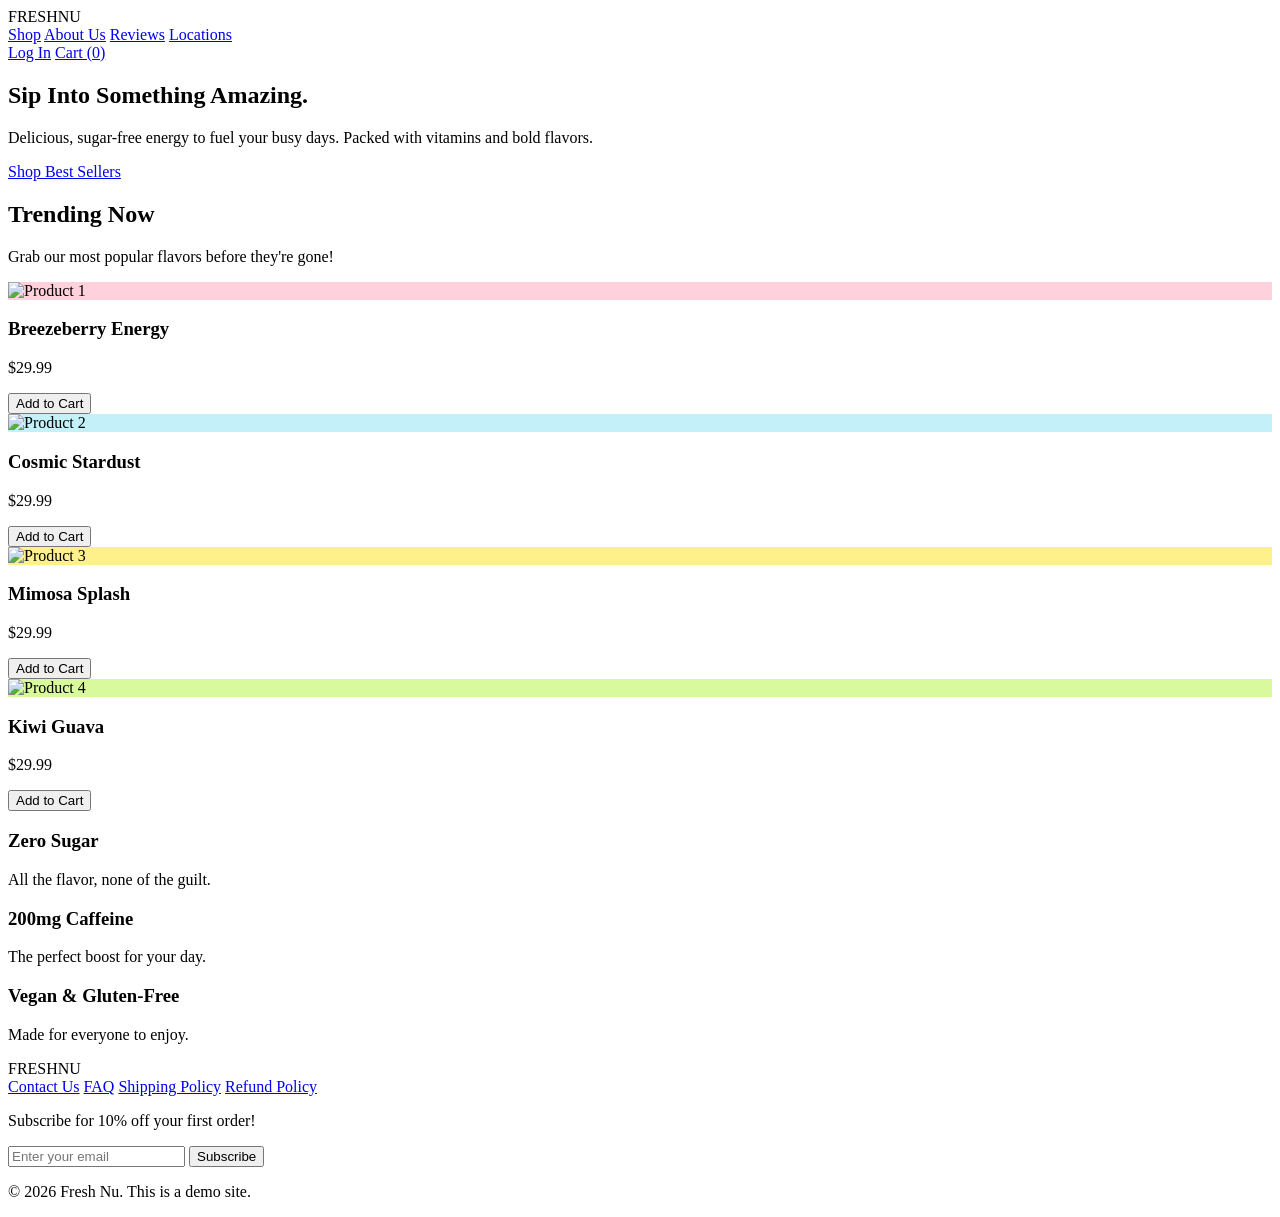
==== alani.html @ 4d2008d9 "Add files via upload" ====
<!DOCTYPE html>
<html lang="en">
<head>
    <meta charset="UTF-8">
    <meta name="viewport" content="width=device-width, initial-scale=1.0">
    <title>Fresh Energy | Small Business</title>
    <link rel="stylesheet" href="style.css">
    <link href="https://fonts.googleapis.com/css2?family=Poppins:wght@400;600;800&display=swap" rel="stylesheet">
</head>
<body>

    <header class="navbar">
        <div class="logo">FRESH<span>NU</span></div>
        <nav class="nav-links">
            <a href="#">Shop</a>
            <a href="#">About Us</a>
            <a href="#">Reviews</a>
            <a href="#">Locations</a>
        </nav>
        <div class="nav-actions">
            <a href="#" class="btn-outline">Log In</a>
            <a href="#" class="btn-solid cart-btn">Cart (0)</a>
        </div>
    </header>

    <section class="hero">
        <div class="hero-content">
            <h1>Sip Into Something <span class="highlight">Amazing.</span></h1>
            <p>Delicious, sugar-free energy to fuel your busy days. Packed with vitamins and bold flavors.</p>
            <a href="#shop" class="btn-large">Shop Best Sellers</a>
        </div>
    </section>

    <section id="shop" class="products-section">
        <div class="section-header">
            <h2>Trending Now</h2>
            <p>Grab our most popular flavors before they're gone!</p>
        </div>

        <div class="product-grid">
            <div class="product-card">
                <div class="product-image" style="background-color: #ffd1dc;">
                    <img src="https://placehold.co/200x300/transparent/ff4b72?text=Breezeberry" alt="Product 1">
                </div>
                <div class="product-info">
                    <h3>Breezeberry Energy</h3>
                    <p class="price">$29.99</p>
                    <button class="btn-solid add-to-cart">Add to Cart</button>
                </div>
            </div>

            <div class="product-card">
                <div class="product-image" style="background-color: #c4f1f9;">
                    <img src="https://placehold.co/200x300/transparent/00b4d8?text=Cosmic+Stardust" alt="Product 2">
                </div>
                <div class="product-info">
                    <h3>Cosmic Stardust</h3>
                    <p class="price">$29.99</p>
                    <button class="btn-solid add-to-cart">Add to Cart</button>
                </div>
            </div>

            <div class="product-card">
                <div class="product-image" style="background-color: #fef08a;">
                    <img src="https://placehold.co/200x300/transparent/eab308?text=Mimosa" alt="Product 3">
                </div>
                <div class="product-info">
                    <h3>Mimosa Splash</h3>
                    <p class="price">$29.99</p>
                    <button class="btn-solid add-to-cart">Add to Cart</button>
                </div>
            </div>
            
            <div class="product-card">
                <div class="product-image" style="background-color: #d9f99d;">
                    <img src="https://placehold.co/200x300/transparent/84cc16?text=Kiwi+Guava" alt="Product 4">
                </div>
                <div class="product-info">
                    <h3>Kiwi Guava</h3>
                    <p class="price">$29.99</p>
                    <button class="btn-solid add-to-cart">Add to Cart</button>
                </div>
            </div>
        </div>
    </section>

    <section class="benefits-banner">
        <div class="benefit">
            <h3>Zero Sugar</h3>
            <p>All the flavor, none of the guilt.</p>
        </div>
        <div class="benefit">
            <h3>200mg Caffeine</h3>
            <p>The perfect boost for your day.</p>
        </div>
        <div class="benefit">
            <h3>Vegan & Gluten-Free</h3>
            <p>Made for everyone to enjoy.</p>
        </div>
    </section>

    <footer>
        <div class="footer-content">
            <div class="footer-logo">FRESH<span>NU</span></div>
            <div class="footer-links">
                <a href="#">Contact Us</a>
                <a href="#">FAQ</a>
                <a href="#">Shipping Policy</a>
                <a href="#">Refund Policy</a>
            </div>
            <div class="newsletter">
                <p>Subscribe for 10% off your first order!</p>
                <div class="subscribe-form">
                    <input type="email" placeholder="Enter your email">
                    <button class="btn-solid">Subscribe</button>
                </div>
            </div>
        </div>
        <div class="footer-bottom">
            <p>&copy; 2026 Fresh Nu. This is a demo site.</p>
        </div>
    </footer>

</body>
</html>
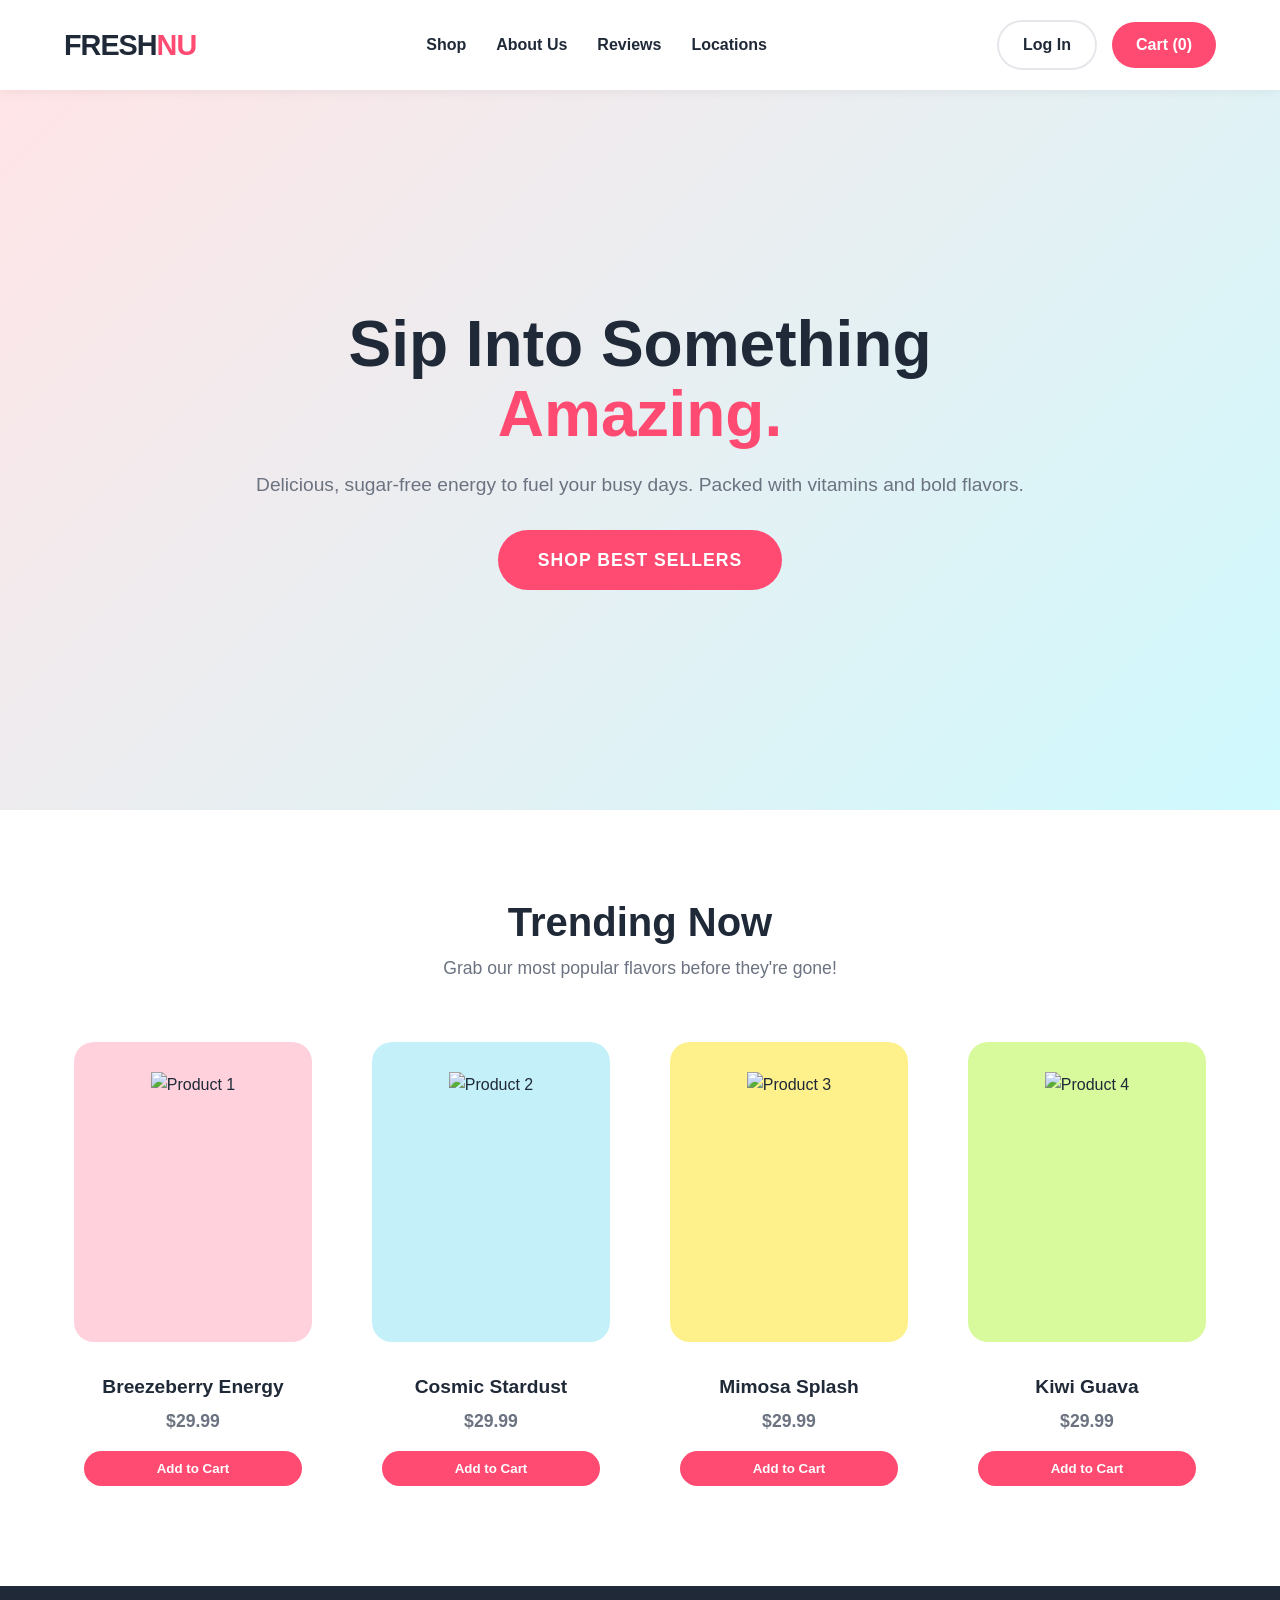
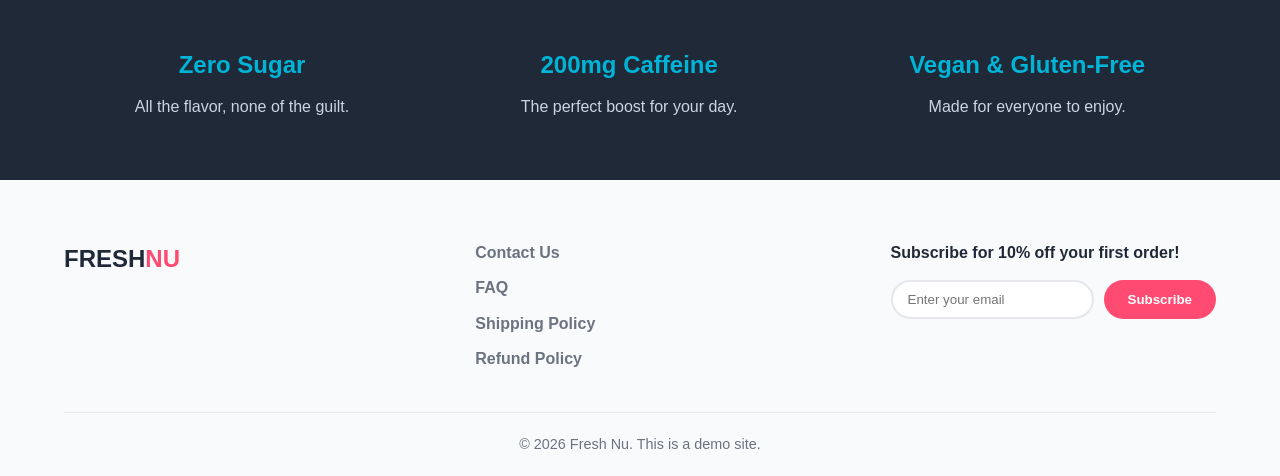
==== commit 5507d2ca: "Add files via upload" ====
--- a/alani.html
+++ b/alani.html
@@ -4,7 +4,7 @@
     <meta charset="UTF-8">
     <meta name="viewport" content="width=device-width, initial-scale=1.0">
     <title>Fresh Energy | Small Business</title>
-    <link rel="stylesheet" href="style.css">
+    <link rel="stylesheet" href="alaniStyle.css">
     <link href="https://fonts.googleapis.com/css2?family=Poppins:wght@400;600;800&display=swap" rel="stylesheet">
 </head>
 <body>
--- a/alaniStyle.css
+++ b/alaniStyle.css
@@ -0,0 +1,349 @@
+/* --- Global Styles & Variables --- */
+:root {
+    --primary-color: #ff4b72; /* Vibrant Pink */
+    --primary-hover: #e03a5f;
+    --secondary-color: #00b4d8; /* Bright Teal */
+    --text-dark: #1f2937;
+    --text-light: #6b7280;
+    --bg-light: #ffffff;
+    --bg-offwhite: #f9fafb;
+}
+
+* {
+    margin: 0;
+    padding: 0;
+    box-sizing: border-box;
+    font-family: 'Poppins', sans-serif;
+}
+
+body {
+    background-color: var(--bg-light);
+    color: var(--text-dark);
+    line-height: 1.6;
+}
+
+a {
+    text-decoration: none;
+    color: inherit;
+    transition: color 0.3s ease;
+}
+
+/* --- Buttons --- */
+.btn-solid {
+    background-color: var(--primary-color);
+    color: white;
+    padding: 10px 24px;
+    border-radius: 50px;
+    font-weight: 600;
+    border: none;
+    cursor: pointer;
+    transition: all 0.3s ease;
+}
+
+.btn-solid:hover {
+    background-color: var(--primary-hover);
+    transform: translateY(-2px);
+    box-shadow: 0 4px 12px rgba(255, 75, 114, 0.3);
+}
+
+.btn-outline {
+    background-color: transparent;
+    color: var(--text-dark);
+    padding: 10px 24px;
+    border-radius: 50px;
+    font-weight: 600;
+    border: 2px solid #e5e7eb;
+    transition: all 0.3s ease;
+}
+
+.btn-outline:hover {
+    border-color: var(--primary-color);
+    color: var(--primary-color);
+}
+
+.btn-large {
+    display: inline-block;
+    background-color: var(--primary-color);
+    color: white;
+    padding: 16px 40px;
+    border-radius: 50px;
+    font-size: 1.1rem;
+    font-weight: 800;
+    text-transform: uppercase;
+    letter-spacing: 1px;
+    transition: all 0.3s ease;
+}
+
+.btn-large:hover {
+    background-color: var(--primary-hover);
+    transform: translateY(-3px);
+    box-shadow: 0 6px 20px rgba(255, 75, 114, 0.4);
+}
+
+/* --- Navigation Bar --- */
+.navbar {
+    display: flex;
+    justify-content: space-between;
+    align-items: center;
+    padding: 20px 5%;
+    background-color: white;
+    position: sticky;
+    top: 0;
+    z-index: 1000;
+    box-shadow: 0 2px 10px rgba(0,0,0,0.05);
+}
+
+.logo {
+    font-size: 1.8rem;
+    font-weight: 800;
+    letter-spacing: -1px;
+}
+
+.logo span {
+    color: var(--primary-color);
+}
+
+.nav-links {
+    display: flex;
+    gap: 30px;
+    font-weight: 600;
+}
+
+.nav-links a:hover {
+    color: var(--primary-color);
+}
+
+.nav-actions {
+    display: flex;
+    gap: 15px;
+    align-items: center;
+}
+
+/* --- Hero Section --- */
+.hero {
+    height: 80vh;
+    background: linear-gradient(135deg, #ffe4e6 0%, #cffafe 100%);
+    display: flex;
+    align-items: center;
+    justify-content: center;
+    text-align: center;
+    padding: 0 20px;
+}
+
+.hero-content {
+    max-width: 800px;
+}
+
+.hero h1 {
+    font-size: 4rem;
+    font-weight: 800;
+    line-height: 1.1;
+    margin-bottom: 20px;
+    color: var(--text-dark);
+}
+
+.hero .highlight {
+    color: var(--primary-color);
+}
+
+.hero p {
+    font-size: 1.2rem;
+    color: var(--text-light);
+    margin-bottom: 30px;
+}
+
+/* --- Products Section --- */
+.products-section {
+    padding: 80px 5%;
+    text-align: center;
+}
+
+.section-header {
+    margin-bottom: 50px;
+}
+
+.section-header h2 {
+    font-size: 2.5rem;
+    font-weight: 800;
+}
+
+.section-header p {
+    color: var(--text-light);
+    font-size: 1.1rem;
+}
+
+.product-grid {
+    display: grid;
+    grid-template-columns: repeat(auto-fit, minmax(250px, 1fr));
+    gap: 40px;
+}
+
+.product-card {
+    background: white;
+    border-radius: 20px;
+    overflow: hidden;
+    transition: transform 0.3s ease, box-shadow 0.3s ease;
+    cursor: pointer;
+}
+
+.product-card:hover {
+    transform: translateY(-10px);
+    box-shadow: 0 20px 40px rgba(0,0,0,0.08);
+}
+
+.product-image {
+    height: 300px;
+    display: flex;
+    align-items: center;
+    justify-content: center;
+    border-radius: 20px;
+    margin: 10px;
+    position: relative;
+    overflow: hidden;
+}
+
+.product-image img {
+    height: 80%;
+    transition: transform 0.5s ease;
+}
+
+.product-card:hover .product-image img {
+    transform: scale(1.1) rotate(5deg);
+}
+
+.product-info {
+    padding: 20px;
+}
+
+.product-info h3 {
+    font-size: 1.2rem;
+    font-weight: 600;
+    margin-bottom: 5px;
+}
+
+.price {
+    color: var(--text-light);
+    font-size: 1.1rem;
+    font-weight: 600;
+    margin-bottom: 15px;
+}
+
+.add-to-cart {
+    width: 100%;
+}
+
+/* --- Benefits Banner --- */
+.benefits-banner {
+    display: flex;
+    justify-content: space-around;
+    align-items: center;
+    padding: 60px 5%;
+    background-color: var(--text-dark);
+    color: white;
+    flex-wrap: wrap;
+    gap: 30px;
+    text-align: center;
+}
+
+.benefit h3 {
+    font-size: 1.5rem;
+    color: var(--secondary-color);
+    margin-bottom: 10px;
+}
+
+.benefit p {
+    color: #cbd5e1;
+}
+
+/* --- Footer --- */
+footer {
+    background-color: var(--bg-offwhite);
+    padding: 60px 5% 20px;
+}
+
+.footer-content {
+    display: flex;
+    justify-content: space-between;
+    flex-wrap: wrap;
+    gap: 40px;
+    margin-bottom: 40px;
+}
+
+.footer-logo {
+    font-size: 1.5rem;
+    font-weight: 800;
+}
+
+.footer-logo span {
+    color: var(--primary-color);
+}
+
+.footer-links {
+    display: flex;
+    flex-direction: column;
+    gap: 10px;
+}
+
+.footer-links a {
+    color: var(--text-light);
+    font-weight: 600;
+}
+
+.footer-links a:hover {
+    color: var(--primary-color);
+}
+
+.newsletter p {
+    font-weight: 600;
+    margin-bottom: 15px;
+}
+
+.subscribe-form {
+    display: flex;
+    gap: 10px;
+}
+
+.subscribe-form input {
+    padding: 10px 15px;
+    border: 2px solid #e5e7eb;
+    border-radius: 50px;
+    outline: none;
+    font-family: inherit;
+}
+
+.subscribe-form input:focus {
+    border-color: var(--primary-color);
+}
+
+.footer-bottom {
+    text-align: center;
+    padding-top: 20px;
+    border-top: 1px solid #e5e7eb;
+    color: var(--text-light);
+    font-size: 0.9rem;
+}
+
+/* --- Mobile Responsiveness --- */
+@media (max-width: 768px) {
+    .nav-links, .btn-outline {
+        display: none; /* Hide on mobile for simplicity in this template */
+    }
+    
+    .hero h1 {
+        font-size: 2.5rem;
+    }
+    
+    .benefits-banner {
+        flex-direction: column;
+    }
+    
+    .footer-content {
+        flex-direction: column;
+        align-items: center;
+        text-align: center;
+    }
+    
+    .subscribe-form {
+        flex-direction: column;
+    }
+}
